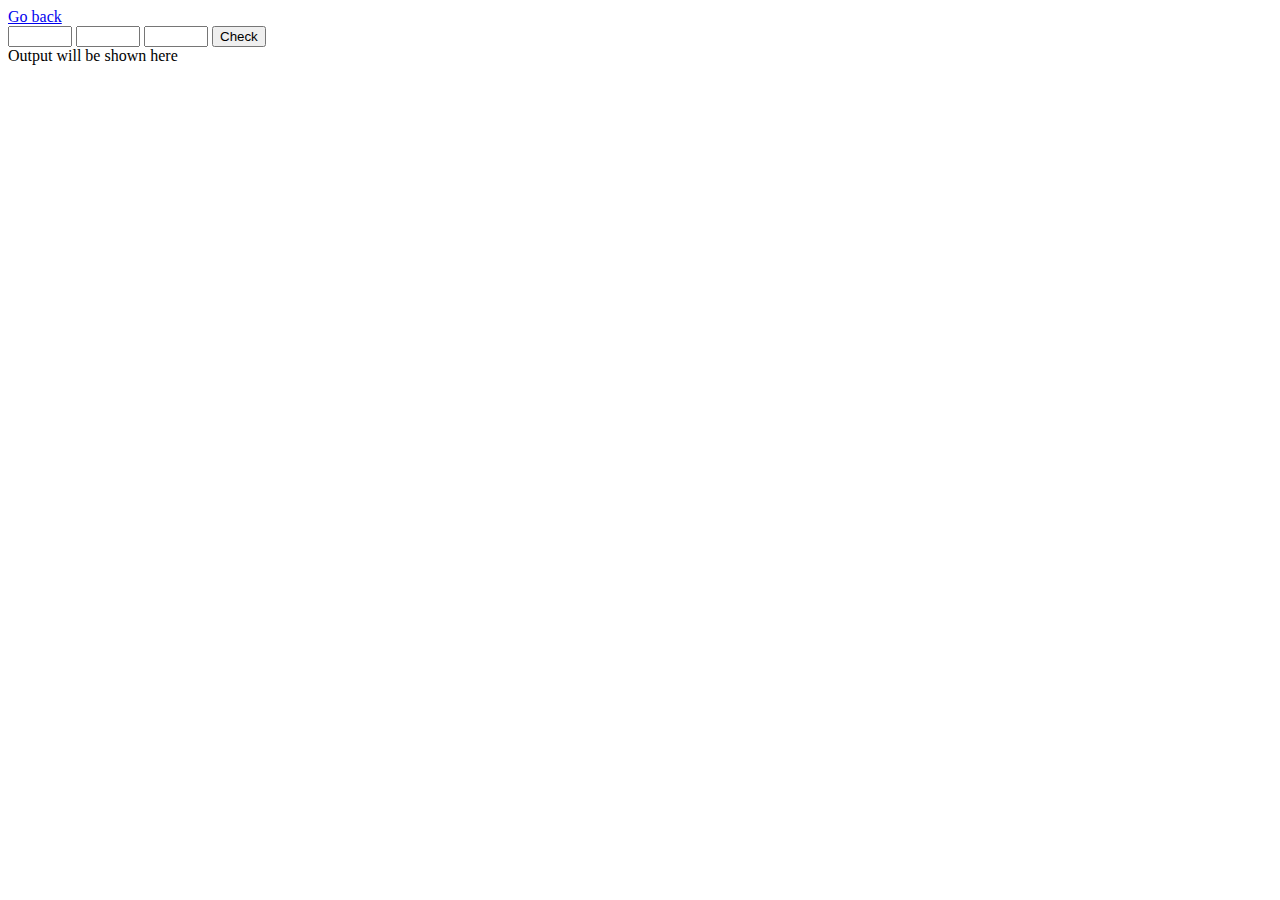
==== anglesoftri.html @ 25c28267 "initial commit" ====
<!DOCTYPE html>
<html lang="en">
<head>
    <meta charset="UTF-8">
    <meta http-equiv="X-UA-Compatible" content="IE=edge">
    <meta name="viewport" content="width=device-width, initial-scale=1.0">
    <title>Angles of triangle</title>
</head>
<body>
    <main>
        <div>
            <a href="/index.html">Go back</a>
        </div>
        <div>
            <input class="input" type="number" min="1" max="180" required>
            <input class="input" type="number" min="1" max="180" required>
            <input class="input" type="number" min="1" max="180" required>
            <button id="button">Check</button>
        </div>
        <div class="outputHere">
            <div id="isTriangle">Output will be shown here</div>
        </div>
    </main>
    <script src="anglesoftri.js"></script>
    
</body>
</html>
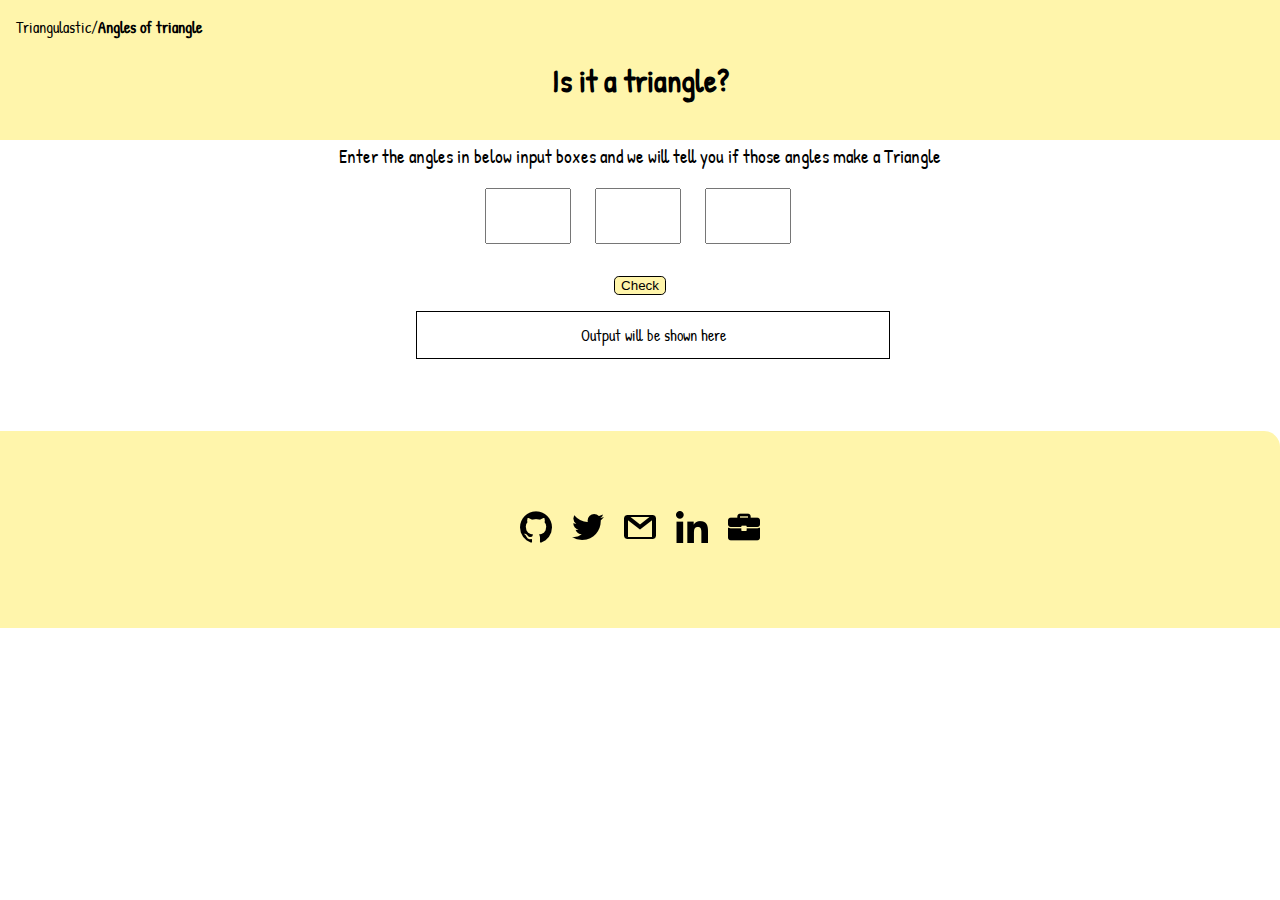
==== commit a26f54cd: "updated: anglesoftri.html" ====
--- a/anglesoftri.html
+++ b/anglesoftri.html
@@ -5,22 +5,51 @@
     <meta http-equiv="X-UA-Compatible" content="IE=edge">
     <meta name="viewport" content="width=device-width, initial-scale=1.0">
     <title>Angles of triangle</title>
+    <link rel="stylesheet" href="styles.css">
 </head>
 <body>
     <main>
-        <div>
-            <a href="/index.html">Go back</a>
+        <header>
+            <div class="nav">
+                <a class="nav-link" href="index.html">Triangulastic</a>/<a class="nav-link link-active" href="/">Angles of triangle</a>
+                </div>
+            <h1>Is it a triangle?</h1>
+        </header>
+      
+        <div >
+            <p class="instruction">Enter the angles in below input boxes and we will tell you if those angles make a Triangle</p>
         </div>
-        <div>
+        <form id="input-form">
             <input class="input" type="number" min="1" max="180" required>
             <input class="input" type="number" min="1" max="180" required>
             <input class="input" type="number" min="1" max="180" required>
-            <button id="button">Check</button>
-        </div>
+            <button type="submit" id="button">Check</button>
+        </form>
         <div class="outputHere">
             <div id="isTriangle">Output will be shown here</div>
         </div>
     </main>
+
+    <footer class="footer">
+        
+        <ul class="list-nobullet">
+            <li class="list-item-inline">
+                <a href="https://github.com/msdeshmukh009" ><img src="img/github.png" border="0"></a>
+            </li>
+            <li class="list-item-inline">
+                <a href="https://twitter.com/wayiambot"><img src="img/twitter.png" border="0"></a>
+            </li>
+            <li class="list-item-inline">
+                <a href="mailto:deshmukhmahesh009@gmail.com"><img src="img/gmail.png" border="0"></a>
+            </li>
+            <li class="list-item-inline">
+                <a href="https://www.linkedin.com/in/mahesh-deshmukh-413830185/"><img src="img/linkedin.png" border="0"></a>
+            </li>
+            <li class="list-item-inline">
+                <a href="https://maheshdeshmukh.netlify.app/"><img src="img/briefcase.png" border="0"></a>
+            </li>  
+        </ul>
+    </footer>
     <script src="anglesoftri.js"></script>
     
 </body>
--- a/styles.css
+++ b/styles.css
@@ -0,0 +1,131 @@
+@import url('https://fonts.googleapis.com/css2?family=Patrick+Hand&display=swap');
+:root{
+    --back-color:#FFF5AB;
+
+}
+body{
+    margin: 0; 
+    font-family: 'Patrick Hand', cursive;
+}
+/* header */
+header{
+    background-color: var(--back-color);
+    padding: 1rem;
+}
+/* main */
+main{
+    text-align:center ;
+}
+
+
+/* cell */
+
+.cell {
+    text-decoration: none;
+    cursor: pointer;
+    color:black; 
+}
+
+/* lists */
+.main-list {
+    
+    list-style: none;
+    padding-inline-start: 0px;
+    text-align:center;   
+}
+.list-item{
+    margin: auto;
+    margin-top: 1rem;
+    list-style: none;
+    border: solid black 1px;
+    width: 25%;
+    border-radius: 0.5rem;
+    padding: 1rem;
+}
+.list-container{
+    margin: 1rem auto 1rem;
+    
+}
+/* footer */
+.footer {
+    padding: 4rem 1rem;
+    background-color: var(--back-color);
+    border-top-right-radius: 1rem;
+    color: var(--yellow);
+    text-align: center;
+    bottom: 0;
+}
+
+.footer-heading {
+    font-weight: bold;
+    font-size: large;
+}
+.footer ul {
+    padding-inline-start: 0px;
+}
+.footer-link {
+    color: white;
+    padding: 0.5rem 1rem;
+    text-decoration: none;
+    margin:0.5rem 1rem ;
+}
+.list-non-bullet {
+    list-style: none;
+    padding-inline-start: 0px;
+}
+
+.list-item-inline {
+    display: inline;
+    margin: 0rem 0.5rem;
+}
+/* nav-link */
+.nav{
+    text-align:left ;
+}
+.nav-link{
+    text-decoration: none;
+    color: black;
+   
+}
+.link-active{
+    font-weight: bold;
+}
+/* instruction */
+.instruction{
+    font-size: larger;
+    margin: 0.2rem auto 0.2rem;
+}
+
+/* input */
+
+input{
+    padding: 1rem;
+    margin: 1rem 0.75rem 1.5rem 0.5rem;
+    height: 20px;
+    width: 50px;
+    overflow: scroll;
+}
+/* button */
+#button{
+    background-color: var(--back-color);
+    border: 1px solid black;
+    border-radius: 0.3rem;
+    display: block;
+   
+    margin:0.5rem auto 0.5rem;
+}
+/* outputbox */
+.outputHere{
+  
+    width:35% ;
+    margin:1rem auto 4.5rem;
+    
+
+}
+#isTriangle{
+    padding-inline-start: 0;
+    border: solid black 1px;
+    width: 100%;
+    margin: auto;
+    padding:0.75rem;
+}